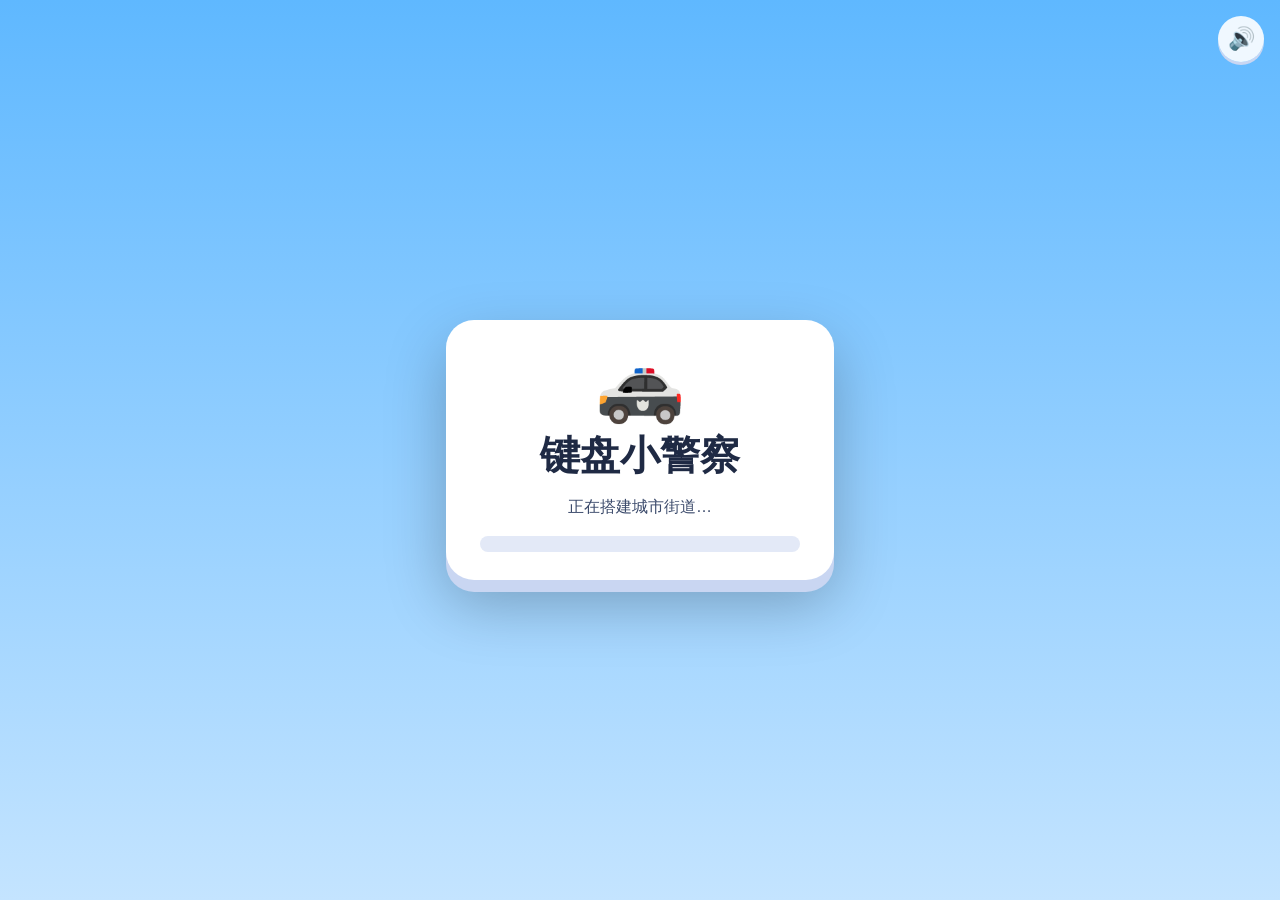
==== web/index.html @ 9027ad15 "feat: 键盘小警察 — 3D typing game for kids on macOS Cop-chases-thief typing practice with 8 lessons, 3 sp" ====
<!doctype html>
<html lang="zh-CN">
<head>
<meta charset="utf-8">
<meta name="viewport" content="width=device-width, initial-scale=1">
<title>键盘小警察</title>
<style>
  :root {
    --ink: #1f2a44;
    --blue: #2f6fec;
    --blue-dark: #1d4fb8;
    --yellow: #ffd23f;
    --card: #ffffff;
    --muted: #6b7a99;
  }
  * { box-sizing: border-box; }
  html, body { margin: 0; height: 100%; overflow: hidden; background: #8fd3ff; font-family: -apple-system, "PingFang SC", "Hiragino Sans GB", sans-serif; color: var(--ink); user-select: none; -webkit-user-select: none; cursor: default; }
  canvas { display: block; position: fixed; inset: 0; width: 100%; height: 100%; }
  #hud { pointer-events: none; }
  #musicBtn { position: fixed; top: 16px; right: 16px; z-index: 5; width: 46px; height: 46px; border-radius: 50%; border: none; background: rgba(255,255,255,.9); font-size: 22px; cursor: pointer; box-shadow: 0 3px 0 #c9d6f2; }
  #loading { background: linear-gradient(#5fb8ff, #c4e4ff); backdrop-filter: none; }
  .loadbar { width: 320px; height: 16px; border-radius: 8px; background: #e3e9f7; overflow: hidden; margin: 18px auto 0; }
  .loadbar div { height: 100%; width: 0; background: var(--blue); transition: width .2s; }
  .overlay { position: fixed; inset: 0; z-index: 4; display: none; align-items: center; justify-content: center; background: rgba(20, 40, 80, 0.35); backdrop-filter: blur(3px); -webkit-backdrop-filter: blur(3px); }
  .overlay.show { display: flex; }
  .panel { background: var(--card); border-radius: 28px; padding: 28px 34px; box-shadow: 0 12px 0 #c9d6f2, 0 24px 60px rgba(0,0,0,.25); max-width: min(980px, 94vw); max-height: 94vh; overflow: auto; text-align: center; }
  h1 { margin: 0 0 4px; font-size: 44px; letter-spacing: 2px; }
  h1 .badge { display: inline-block; transform: rotate(-8deg); }
  .sub { color: var(--muted); margin: 0 0 18px; font-size: 17px; }
  .section-title { text-align: left; font-weight: 700; font-size: 16px; color: var(--muted); margin: 14px 4px 8px; }
  .lessons { display: grid; grid-template-columns: repeat(4, 1fr); gap: 12px; }
  .lesson { border: 3px solid #e3e9f7; border-radius: 18px; padding: 12px 10px 10px; background: #f7f9ff; cursor: pointer; transition: transform .12s, border-color .12s; }
  .lesson:hover { transform: translateY(-3px); }
  .lesson.sel { border-color: var(--blue); background: #eaf1ff; box-shadow: 0 4px 0 var(--blue-dark); }
  .lesson .icon { font-size: 30px; }
  .lesson .name { font-weight: 800; font-size: 18px; margin-top: 2px; }
  .lesson .desc { font-size: 13px; color: var(--muted); margin-top: 2px; font-family: ui-monospace, Menlo, monospace; }
  .lesson .stars { margin-top: 4px; font-size: 16px; letter-spacing: 2px; color: #f5b301; min-height: 20px; }
  .diffs { display: flex; gap: 10px; }
  .diff { flex: 1; border: 3px solid #e3e9f7; border-radius: 16px; padding: 10px; cursor: pointer; background: #f7f9ff; font-weight: 700; font-size: 17px; }
  .diff small { display: block; font-weight: 400; color: var(--muted); font-size: 13px; margin-top: 2px; }
  .diff.sel { border-color: #ff8a3d; background: #fff3ea; box-shadow: 0 4px 0 #d9661c; }
  .btn { display: inline-block; margin-top: 22px; padding: 14px 40px; border-radius: 999px; border: none; background: var(--blue); color: white; font-size: 24px; font-weight: 800; box-shadow: 0 6px 0 var(--blue-dark); cursor: pointer; font-family: inherit; }
  .btn:active { transform: translateY(4px); box-shadow: 0 2px 0 var(--blue-dark); }
  .btn.ghost { background: #eef2fb; color: var(--ink); box-shadow: 0 6px 0 #c9d3ea; margin-left: 12px; }
  .hint { color: var(--muted); font-size: 14px; margin-top: 12px; }
  .kbd { display: inline-block; padding: 1px 8px; border: 2px solid #cfd8ee; border-bottom-width: 4px; border-radius: 7px; font-family: ui-monospace, Menlo, monospace; font-size: 13px; background: #fff; }
  .result-emoji { font-size: 72px; line-height: 1; }
  .result-title { font-size: 40px; font-weight: 900; margin: 8px 0 4px; }
  .result-stars { font-size: 52px; letter-spacing: 6px; color: #f5b301; margin: 6px 0 10px; }
  .result-stars .off { color: #dfe5f2; }
  .stats { display: flex; gap: 12px; justify-content: center; }
  .stat { background: #f3f6fd; border-radius: 16px; padding: 10px 18px; min-width: 120px; }
  .stat b { display: block; font-size: 28px; }
  .stat span { color: var(--muted); font-size: 14px; }
  .tip { margin-top: 14px; font-size: 16px; color: #3b4a6b; }
  @media (max-width: 760px) { .lessons { grid-template-columns: repeat(2, 1fr); } h1 { font-size: 32px; } }
</style>
</head>
<body>
<canvas id="gl"></canvas>
<canvas id="hud"></canvas>
<button id="musicBtn" tabindex="-1" title="音乐开关">🔊</button>

<div class="overlay show" id="loading">
  <div class="panel">
    <div class="result-emoji">🚓</div>
    <div class="result-title">键盘小警察</div>
    <div class="tip" id="loadText">正在搭建城市街道…</div>
    <div class="loadbar"><div id="loadBar"></div></div>
  </div>
</div>

<div class="overlay" id="menu">
  <div class="panel">
    <h1><span class="badge">👮</span> 键盘小警察 <span class="badge">🦹</span></h1>
    <p class="sub">小偷抢走了宝石！手指放在 <span class="kbd">F</span> 和 <span class="kbd">J</span> 的小凸点上，敲对字母就能加速追上他！</p>
    <div class="section-title">① 选择关卡</div>
    <div class="lessons" id="lessons"></div>
    <div class="section-title">② 小偷跑多快</div>
    <div class="diffs" id="diffs"></div>
    <button class="btn" id="startBtn" tabindex="-1">开始追捕！</button>
    <div class="hint"><span class="kbd">←</span><span class="kbd">→</span> 选关卡 · <span class="kbd">1</span><span class="kbd">2</span><span class="kbd">3</span> 选速度 · <span class="kbd">Enter</span> 开始 · 游戏中 <span class="kbd">Esc</span> 暂停</div>
  </div>
</div>

<div class="overlay" id="result">
  <div class="panel">
    <div class="result-emoji" id="rEmoji">🎉</div>
    <div class="result-title" id="rTitle">抓到小偷啦！</div>
    <div class="result-stars" id="rStars"></div>
    <div class="stats">
      <div class="stat"><b id="rKpm">0</b><span>每分钟字数</span></div>
      <div class="stat"><b id="rAcc">0%</b><span>正确率</span></div>
      <div class="stat"><b id="rCombo">0</b><span>最高连击</span></div>
      <div class="stat"><b id="rTime">0秒</b><span>用时</span></div>
    </div>
    <div class="tip" id="rTip"></div>
    <button class="btn" id="againBtn" tabindex="-1">再来一次 <small>(Enter)</small></button>
    <button class="btn ghost" id="menuBtn" tabindex="-1">选关卡 <small>(Esc)</small></button>
  </div>
</div>

<div class="overlay" id="pause">
  <div class="panel">
    <div class="result-emoji">⏸️</div>
    <div class="result-title">休息一下</div>
    <div class="tip">小偷也停下来喘气了～</div>
    <button class="btn" id="resumeBtn" tabindex="-1">继续 <small>(Enter)</small></button>
    <button class="btn ghost" id="quitBtn" tabindex="-1">回到菜单 <small>(Esc)</small></button>
  </div>
</div>

<script type="importmap">
{ "imports": {
  "three": "./vendor/three/build/three.module.min.js",
  "three/addons/": "./vendor/three/examples/jsm/"
} }
</script>
<script type="module" src="game.js"></script>
</body>
</html>
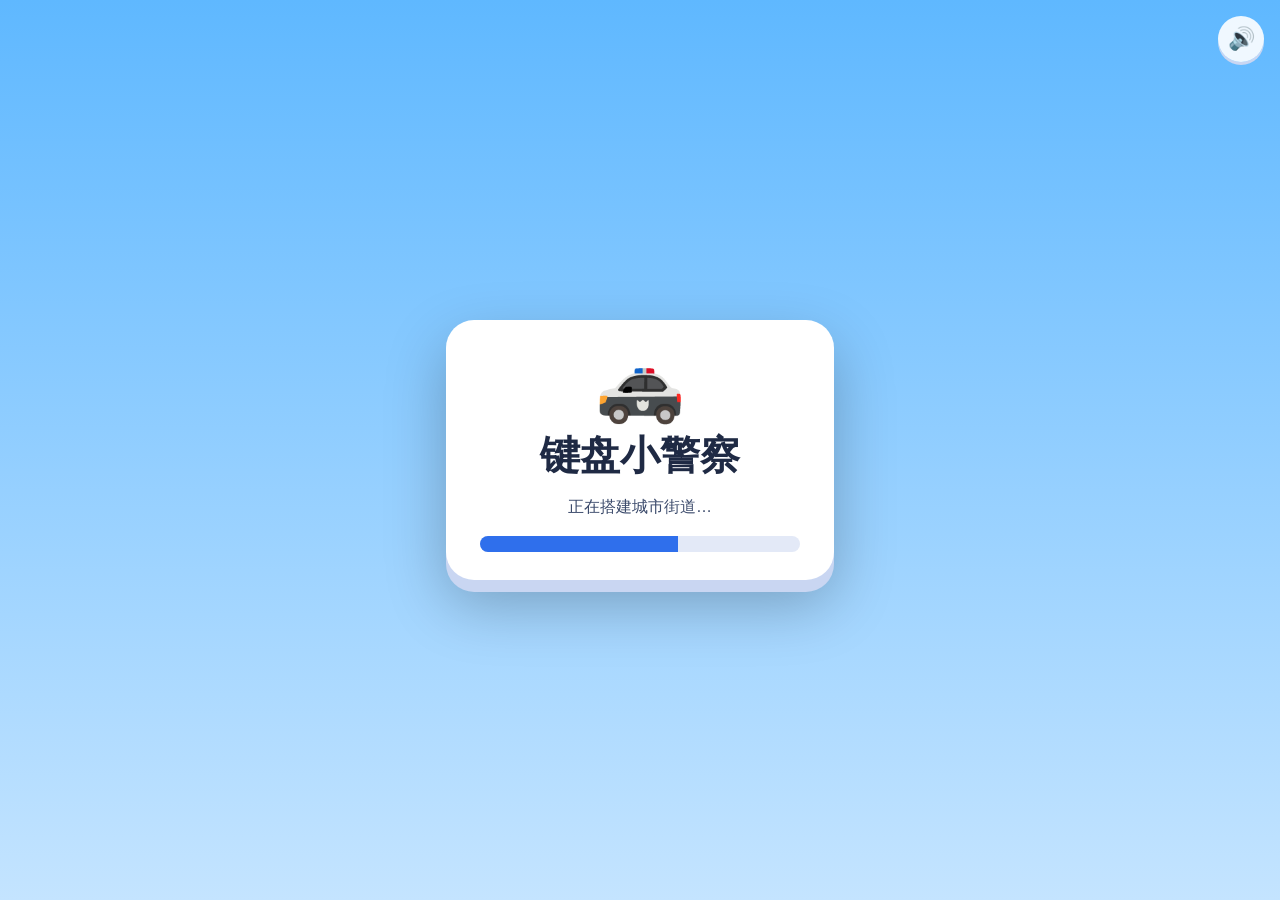
==== commit 5857e399: "feat: add selectable chase scenes and police appearances" ====
--- a/web/index.html
+++ b/web/index.html
@@ -55,6 +55,25 @@
   .stat span { color: var(--muted); font-size: 14px; }
   .tip { margin-top: 14px; font-size: 16px; color: #3b4a6b; }
   @media (max-width: 760px) { .lessons { grid-template-columns: repeat(2, 1fr); } h1 { font-size: 32px; } }
+  #menu .panel { width: 960px; padding: 20px 28px; }
+  #menu h1 { font-size: 34px; }
+  #menu .sub { font-size: 15px; margin-bottom: 8px; }
+  #menu .lesson { padding: 5px 8px; border-radius: 14px; }
+  #menu .lesson .icon { font-size: 23px; }
+  #menu .lesson .name { font-size: 16px; }
+  #menu .lesson .stars { min-height: 8px; font-size: 13px; }
+  .appearance-layout { display:grid; grid-template-columns: 1fr 1fr; gap:20px; text-align:left; }
+  .appearance-options { display:flex; gap:9px; }
+  .appearance-card { flex:1; min-width:0; padding:0 0 8px; border:2px solid #e3e9f7; background:#f7f9ff; border-radius:14px; overflow:hidden; cursor:pointer; color:var(--ink); font-family:inherit; transition:transform .15s; }
+  .appearance-card:hover { transform:translateY(-2px); }
+  .appearance-card[aria-pressed="true"] { border-color:var(--blue); background:#eaf1ff; box-shadow:0 3px 0 var(--blue-dark); }
+  .appearance-card img { display:block; width:100%; height:88px; object-fit:cover; }
+  .appearance-card b { display:block; font-size:14px; margin:5px 2px 2px; }
+  .appearance-card small { display:block; color:var(--muted); font-size:11px; }
+  #menu .section-title { margin-top:10px; font-size:14px; }
+  #menu .btn { margin-top:16px; padding:10px 32px; font-size:21px; }
+  #menu .diff { padding:7px; font-size:15px; }
+  @media(max-width:760px) { .appearance-layout { grid-template-columns:1fr; gap:0; } }
 </style>
 </head>
 <body>
@@ -77,7 +96,11 @@
     <p class="sub">小偷抢走了宝石！手指放在 <span class="kbd">F</span> 和 <span class="kbd">J</span> 的小凸点上，敲对字母就能加速追上他！</p>
     <div class="section-title">① 选择关卡</div>
     <div class="lessons" id="lessons"></div>
-    <div class="section-title">② 小偷跑多快</div>
+    <div class="appearance-layout">
+      <div><div class="section-title">② 追捕地点</div><div class="appearance-options" id="scenes"></div></div>
+      <div><div class="section-title">③ 选择警察</div><div class="appearance-options" id="officers"></div></div>
+    </div>
+    <div class="section-title">④ 小偷跑多快</div>
     <div class="diffs" id="diffs"></div>
     <button class="btn" id="startBtn" tabindex="-1">开始追捕！</button>
     <div class="hint"><span class="kbd">←</span><span class="kbd">→</span> 选关卡 · <span class="kbd">1</span><span class="kbd">2</span><span class="kbd">3</span> 选速度 · <span class="kbd">Enter</span> 开始 · 游戏中 <span class="kbd">Esc</span> 暂停</div>
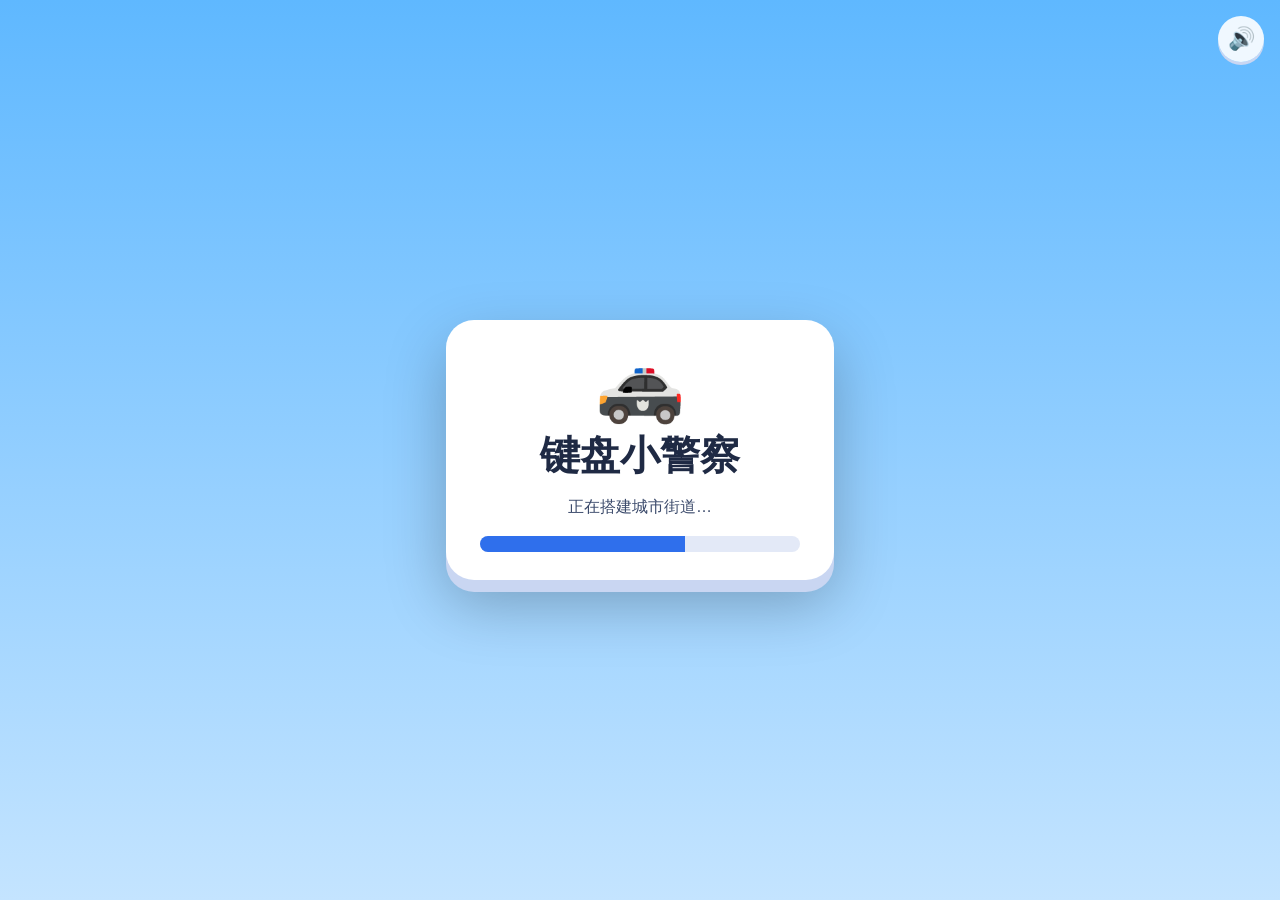
==== commit f02dd00e: "feat: add interactive police wardrobe" ====
--- a/web/index.html
+++ b/web/index.html
@@ -4,6 +4,7 @@
 <meta charset="utf-8">
 <meta name="viewport" content="width=device-width, initial-scale=1">
 <title>键盘小警察</title>
+<link rel="stylesheet" href="wardrobe.css">
 <style>
   :root {
     --ink: #1f2a44;
@@ -102,10 +103,13 @@
     </div>
     <div class="section-title">④ 小偷跑多快</div>
     <div class="diffs" id="diffs"></div>
+    <div class="growth-row"><div><b id="growthLabel">Lv.1 · 0 经验</b><span class="growth-track"><i id="growthFill"></i></span><div id="progressError" class="xp-error" aria-live="polite"></div></div><button class="wardrobe-entry" id="wardrobeBtn">警察衣柜 →</button></div>
     <button class="btn" id="startBtn" tabindex="-1">开始追捕！</button>
     <div class="hint"><span class="kbd">←</span><span class="kbd">→</span> 选关卡 · <span class="kbd">1</span><span class="kbd">2</span><span class="kbd">3</span> 选速度 · <span class="kbd">Enter</span> 开始 · 游戏中 <span class="kbd">Esc</span> 暂停</div>
   </div>
 </div>
+
+<div class="overlay" id="wardrobe"></div>
 
 <div class="overlay" id="result">
   <div class="panel">
--- a/web/wardrobe.css
+++ b/web/wardrobe.css
@@ -0,0 +1,4 @@
+.growth-row{display:flex;align-items:center;justify-content:space-between;gap:12px;margin:12px 0 0;padding:10px 14px;border-radius:14px;background:#eef4fb;text-align:left;font-size:14px}.growth-row b{color:#27568c}.growth-track{display:inline-block;width:100px;height:7px;margin-left:8px;border-radius:9px;background:#d6e2f0;vertical-align:middle;overflow:hidden}.growth-track i{display:block;height:100%;background:#4380c8}.wardrobe-entry{font:inherit;padding:8px 16px;border-radius:10px;border:1px solid #a9c1dd;background:white;color:#28588f;cursor:pointer}
+#wardrobe{z-index:8;background:rgba(25,41,62,.45)}#wardrobe .panel{width:1000px;padding:22px;text-align:left;display:flex;flex-direction:column;overflow:hidden;max-height:94vh}#wardrobe h2{font-size:25px;margin:0 0 4px}.wardrobe-intro{margin:0 0 14px;font-size:13px;color:#6a7b91}.wardrobe-layout{display:grid;grid-template-columns:1fr 1.12fr;gap:20px;min-height:0;overflow:auto}.wardrobe-left{min-width:0}.wardrobe-preview{position:relative;background:#eaf1f5;border-radius:20px;overflow:hidden}.wardrobe-preview canvas{position:static;width:100%;height:360px;display:block}.wardrobe-controls{display:flex;flex-wrap:wrap;gap:6px;margin:10px 0}.wardrobe-controls button{border:1px solid #cedbea;background:#f3f6fa;color:#324963;padding:6px 10px;border-radius:8px;font:inherit;font-size:12px;cursor:pointer}.wardrobe-controls button[aria-pressed=true]{background:#deebfb;border-color:#78a0ce}.wardrobe-tabs{display:grid;grid-template-columns:repeat(5,1fr);gap:6px;margin-bottom:12px}.wardrobe-tabs button{font:inherit;font-size:13px;padding:9px 0;border:1px solid #d5dfeb;border-radius:9px;background:#f4f7fb;color:#42556f;cursor:pointer}.wardrobe-tabs button[aria-pressed=true]{background:#2f67ab;border-color:#2f67ab;color:white}.wardrobe-items{display:grid;grid-template-columns:repeat(2,1fr);gap:10px}.wardrobe-item{padding:0 0 10px;border:2px solid #e1e7ef;border-radius:15px;overflow:hidden;background:#f8fafc;cursor:pointer;font:inherit;color:#263b56;text-align:left}.wardrobe-item img{display:block;width:100%;height:130px;object-fit:cover}.wardrobe-item b{display:block;font-size:14px;margin:8px 12px 4px}.wardrobe-item small{display:block;font-size:12px;margin:0 12px;color:#75839a}.wardrobe-item[aria-pressed=true]{border-color:#4281ca;background:#eef5ff}.wardrobe-lock{color:#92723c!important}.wardrobe-status{font-size:13px;line-height:1.6;margin:12px 0;min-height:42px;color:#6d7d94}.wardrobe-footer{display:flex;align-items:center;justify-content:flex-end;gap:10px;border-top:1px solid #e5ebf2;padding-top:12px;margin-top:10px}.wardrobe-footer .btn{font-size:16px;padding:10px 24px;margin:0}.wardrobe-footer .btn:disabled{background:#9aaec7;box-shadow:0 4px 0 #8095af;cursor:default}.wardrobe-progress{color:#507399;font-size:13px;margin-right:auto}.xp-summary{margin:12px auto;padding:12px 18px;border-radius:14px;background:#edf5ff;max-width:620px;color:#315678;font-size:14px;line-height:1.7}.xp-summary b{font-size:19px;color:#245c9c}.xp-error{color:#a95336;font-size:13px}button:focus-visible{outline:3px solid #f2b84e;outline-offset:3px}
+@media(max-height:700px){.wardrobe-preview canvas{height:290px}.wardrobe-item img{height:110px}#wardrobe .panel{padding:16px}.wardrobe-intro{margin-bottom:8px}}
+@media(max-width:760px){.wardrobe-layout{grid-template-columns:1fr}.wardrobe-preview canvas{height:260px}.wardrobe-footer{flex-wrap:wrap}}
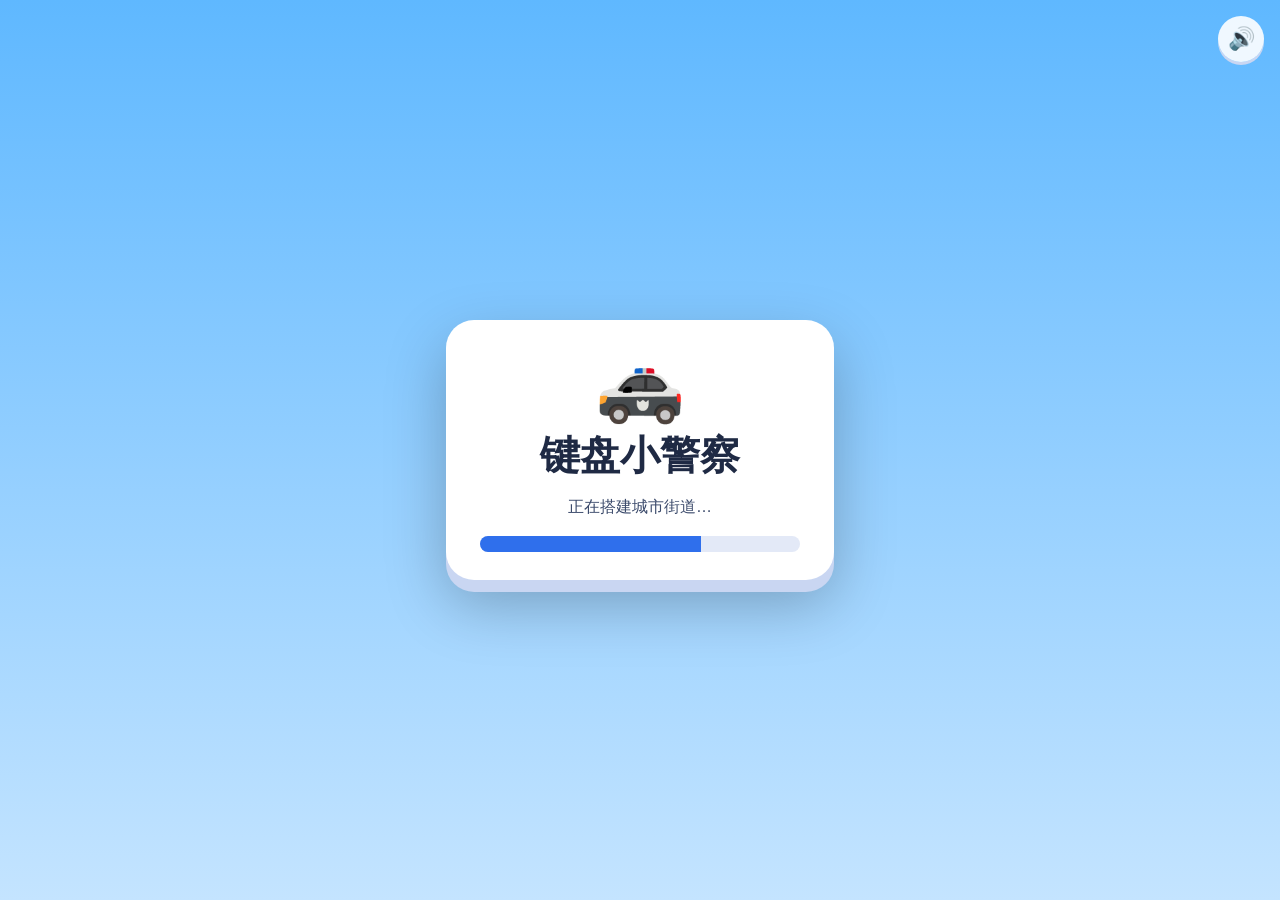
==== commit dbb94bff: "feat: connect wardrobe progression to chase results" ====
--- a/web/index.html
+++ b/web/index.html
@@ -123,6 +123,7 @@
       <div class="stat"><b id="rTime">0秒</b><span>用时</span></div>
     </div>
     <div class="tip" id="rTip"></div>
+    <div class="xp-summary" id="xpSummary" aria-live="polite"></div>
     <button class="btn" id="againBtn" tabindex="-1">再来一次 <small>(Enter)</small></button>
     <button class="btn ghost" id="menuBtn" tabindex="-1">选关卡 <small>(Esc)</small></button>
   </div>
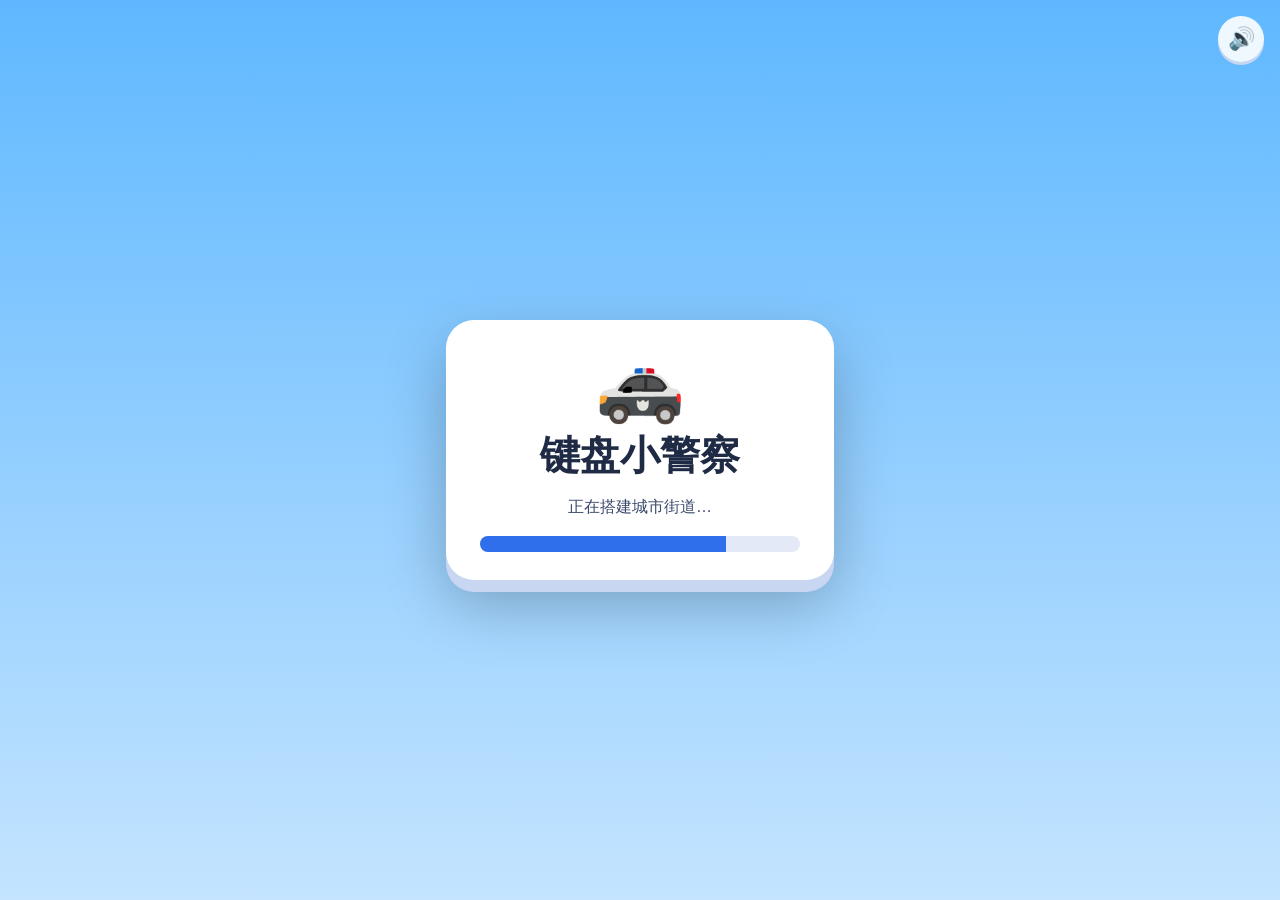
==== commit 3f98f5b0: "feat: add seven city themes, music and street surfaces for v1.2.0" ====
--- a/web/index.html
+++ b/web/index.html
@@ -63,9 +63,14 @@
   #menu .lesson .icon { font-size: 23px; }
   #menu .lesson .name { font-size: 16px; }
   #menu .lesson .stars { min-height: 8px; font-size: 13px; }
-  .appearance-layout { display:grid; grid-template-columns: 1fr 1fr; gap:20px; text-align:left; }
+  .appearance-layout { display:grid; grid-template-columns: minmax(0, 1.55fr) minmax(0, 1fr); gap:20px; text-align:left; }
   .appearance-options { display:flex; gap:9px; }
   .appearance-card { flex:1; min-width:0; padding:0 0 8px; border:2px solid #e3e9f7; background:#f7f9ff; border-radius:14px; overflow:hidden; cursor:pointer; color:var(--ink); font-family:inherit; transition:transform .15s; }
+  #scenes { overflow-x:auto; padding:3px 3px 8px; scroll-snap-type:x proximity; scrollbar-width:thin; }
+  #scenes .appearance-card { flex:0 0 148px; scroll-snap-align:start; }
+  .appearance-card:focus-visible { outline:3px solid var(--blue); outline-offset:2px; }
+  #cityMusic { color:var(--muted); font-size:11px; min-height:16px; margin-top:3px; }
+  @media(prefers-reduced-motion:reduce) { .appearance-card { transition:none; } }
   .appearance-card:hover { transform:translateY(-2px); }
   .appearance-card[aria-pressed="true"] { border-color:var(--blue); background:#eaf1ff; box-shadow:0 3px 0 var(--blue-dark); }
   .appearance-card img { display:block; width:100%; height:88px; object-fit:cover; }
@@ -98,7 +103,7 @@
     <div class="section-title">① 选择关卡</div>
     <div class="lessons" id="lessons"></div>
     <div class="appearance-layout">
-      <div><div class="section-title">② 追捕地点</div><div class="appearance-options" id="scenes"></div></div>
+      <div><div class="section-title">② 追捕地点 · 7 座城市与 3 个经典场景 ↔</div><div class="appearance-options" id="scenes" role="group" aria-label="追捕地点，横向滚动查看更多城市"></div><div id="cityMusic"></div></div>
       <div><div class="section-title">③ 选择警察</div><div class="appearance-options" id="officers"></div></div>
     </div>
     <div class="section-title">④ 小偷跑多快</div>
